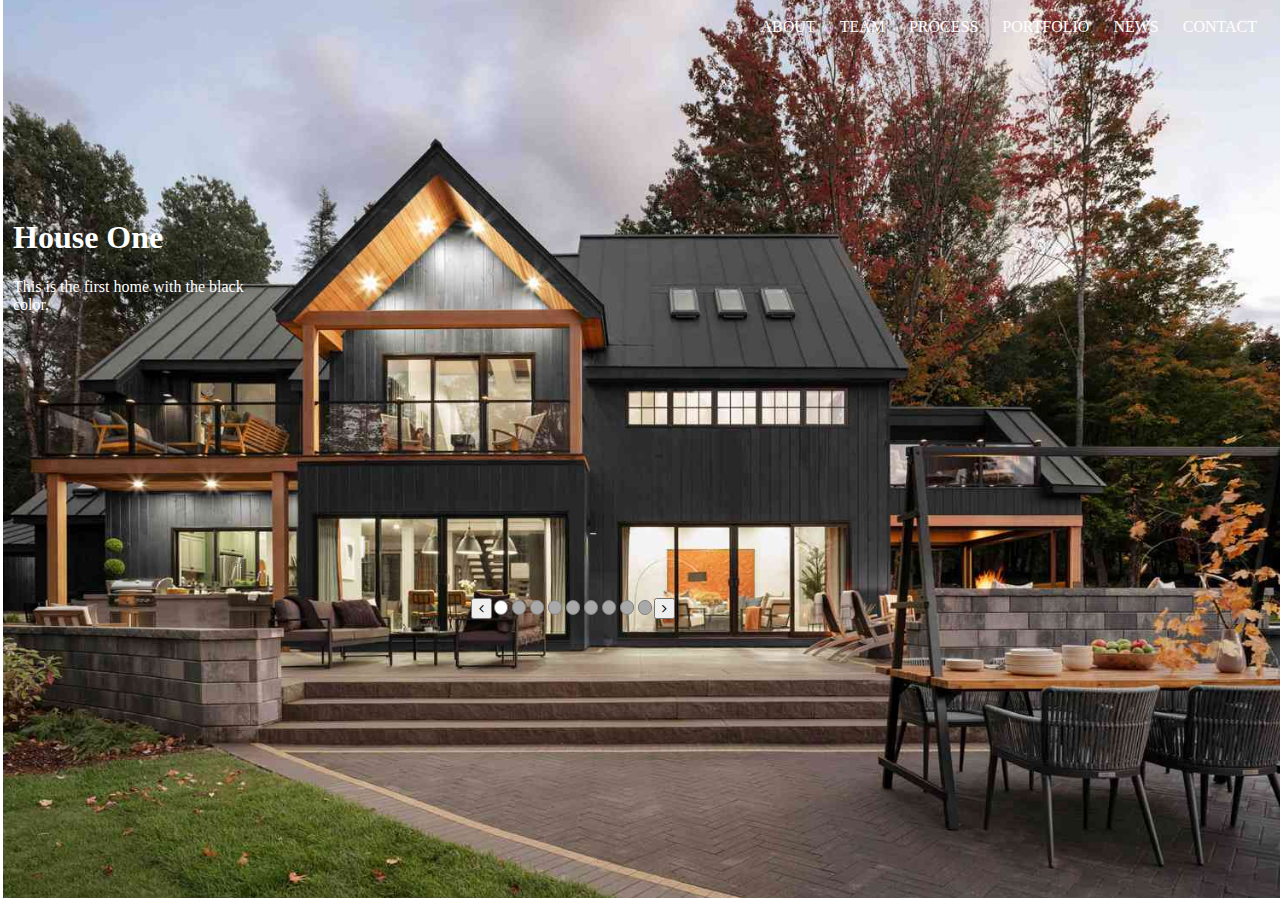
==== index2.html @ afa8b7ab "first commit" ====
<!DOCTYPE html>
<html lang="en">
<head>
    <meta charset="UTF-8">
    <title>Title</title>
    <link href="style2.css" rel="stylesheet">
    <link rel="stylesheet" href="https://cdnjs.cloudflare.com/ajax/libs/font-awesome/4.7.0/css/font-awesome.min.css">
</head>
<body>
    <div class="house">
        <div class="houses-img"><img src="images/house-one.gif" alt="house-one" class="img"></div>
        <div class="house-description">
            <h1>House One</h1>
            <p>This is the first home with the black
                color.</p>
        </div>
        <div class="house-nav">
            <nav>
                <a href="#">ABOUT</a>
                <a href="#">TEAM</a>
                <a href="#">PROCESS</a>
                <a href="#">PORTFOLIO</a>
                <a href="#">NEWS</a>
                <a href="#">CONTACT</a>
            </nav>
        </div>
        <div class="carousel-indicators">
            <button class="left-arrow" onclick="previousReview()"><i class='fa fa-angle-left' id="pre"></i></button>
            <button class="carousel-btn" ></button>
            <button class="carousel-btn" ></button>
            <button class="carousel-btn" ></button>
            <button class="carousel-btn"></button>
            <button class="carousel-btn" ></button>
            <button class="carousel-btn" ></button>
            <button class="carousel-btn" ></button>
            <button class="carousel-btn" ></button>
            <button class="carousel-btn" ></button>
            <button class="right-arrow" onclick="nextReview()"><i class='fa fa-angle-right' id ="next" ></i></button>
        </div>
    </div>
</body>
<script src="main2.js"></script>
</html>
---- style2.css ----
@media screen and (max-width: 700px) {

    .house-nav{
        width:100%;
        display: flex;
    }
    .house-nav nav a{
        margin: 7px;
    }
    .carousel-indicators{
        display: flex;
        left:35%;
    }

}
@media screen and (min-width: 700px) {

    .carousel-indicators{
        display: flex;
        left:37%;
    }
    .carousel-btn{
        margin: 2px;
    }

}
body{
    font-family: Avenir;
    overflow: hidden;
}
.house{
    position: relative;
    top: -10px;
    left: -5px;
}
.house-img,.house-nav,.house-description,.carousel-indicators{
    position: absolute;
}
.house-description{
    top:200px;
    color: white;
    left:10px;
}
.house-nav a {
    text-decoration: none;
    color: white;
    margin: 10px;

}
.house-nav{
    right: 0;
    top: 20px;

}
.carousel-indicators{
    top: 600px;
    right: 40%;

}
.carousel-btn{
    border-radius:1000px;
    height: 15px;
    width: 10px ;
    background: darkgrey;
    border: 1px solid gray;
    cursor: pointer;
}
.img{
    height:100vh;
    width: 100vw;
    object-fit: cover;
}
.house-description p{
    white-space: pre-line;
}
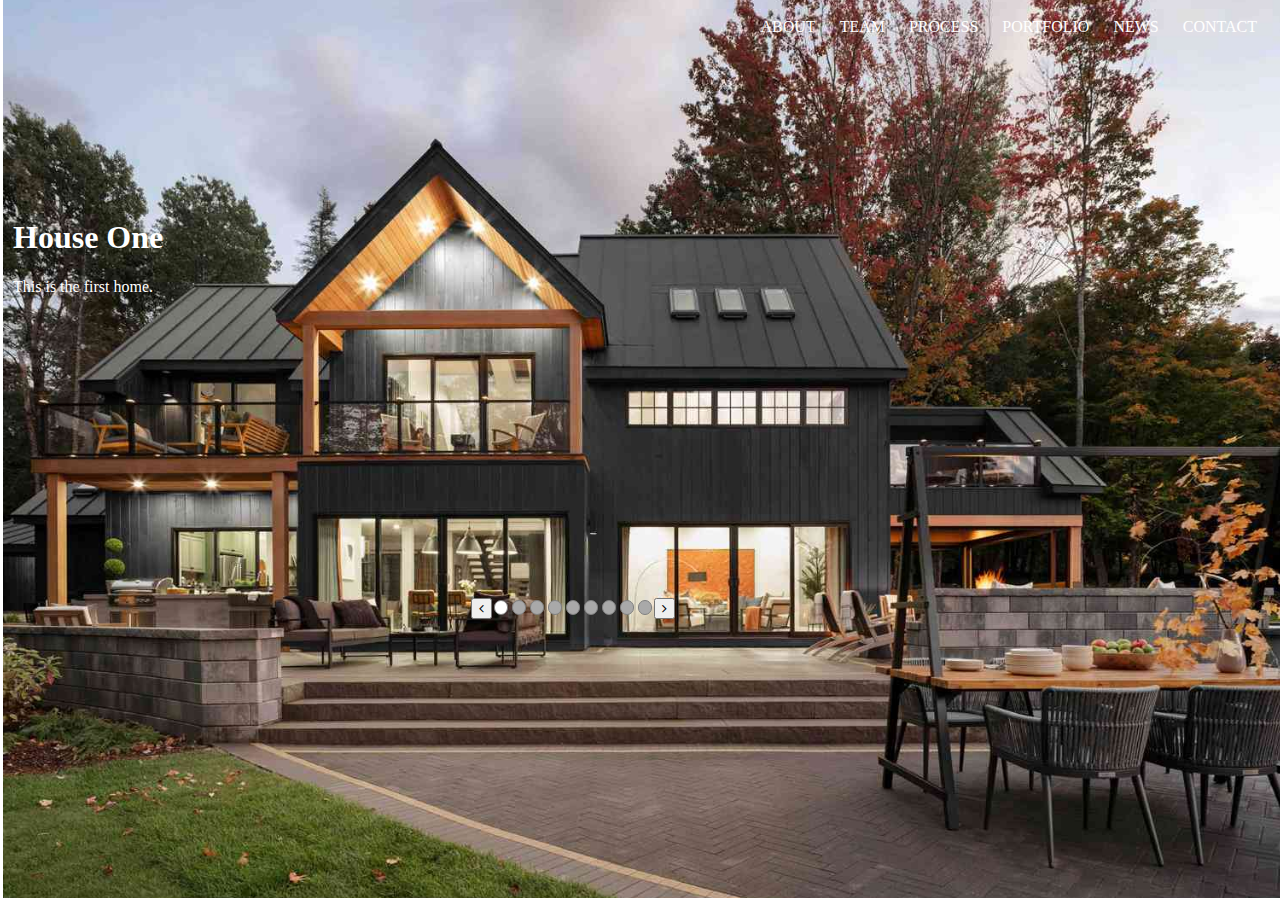
==== commit 23435b8b: "Update index2.html" ====
--- a/index2.html
+++ b/index2.html
@@ -11,8 +11,7 @@
         <div class="houses-img"><img src="images/house-one.gif" alt="house-one" class="img"></div>
         <div class="house-description">
             <h1>House One</h1>
-            <p>This is the first home with the black
-                color.</p>
+            <p>This is the first home.</p>
         </div>
         <div class="house-nav">
             <nav>
--- a/style2.css
+++ b/style2.css
@@ -24,6 +24,7 @@
     }
 
 }
+
 body{
     font-family: Avenir;
     overflow: hidden;
